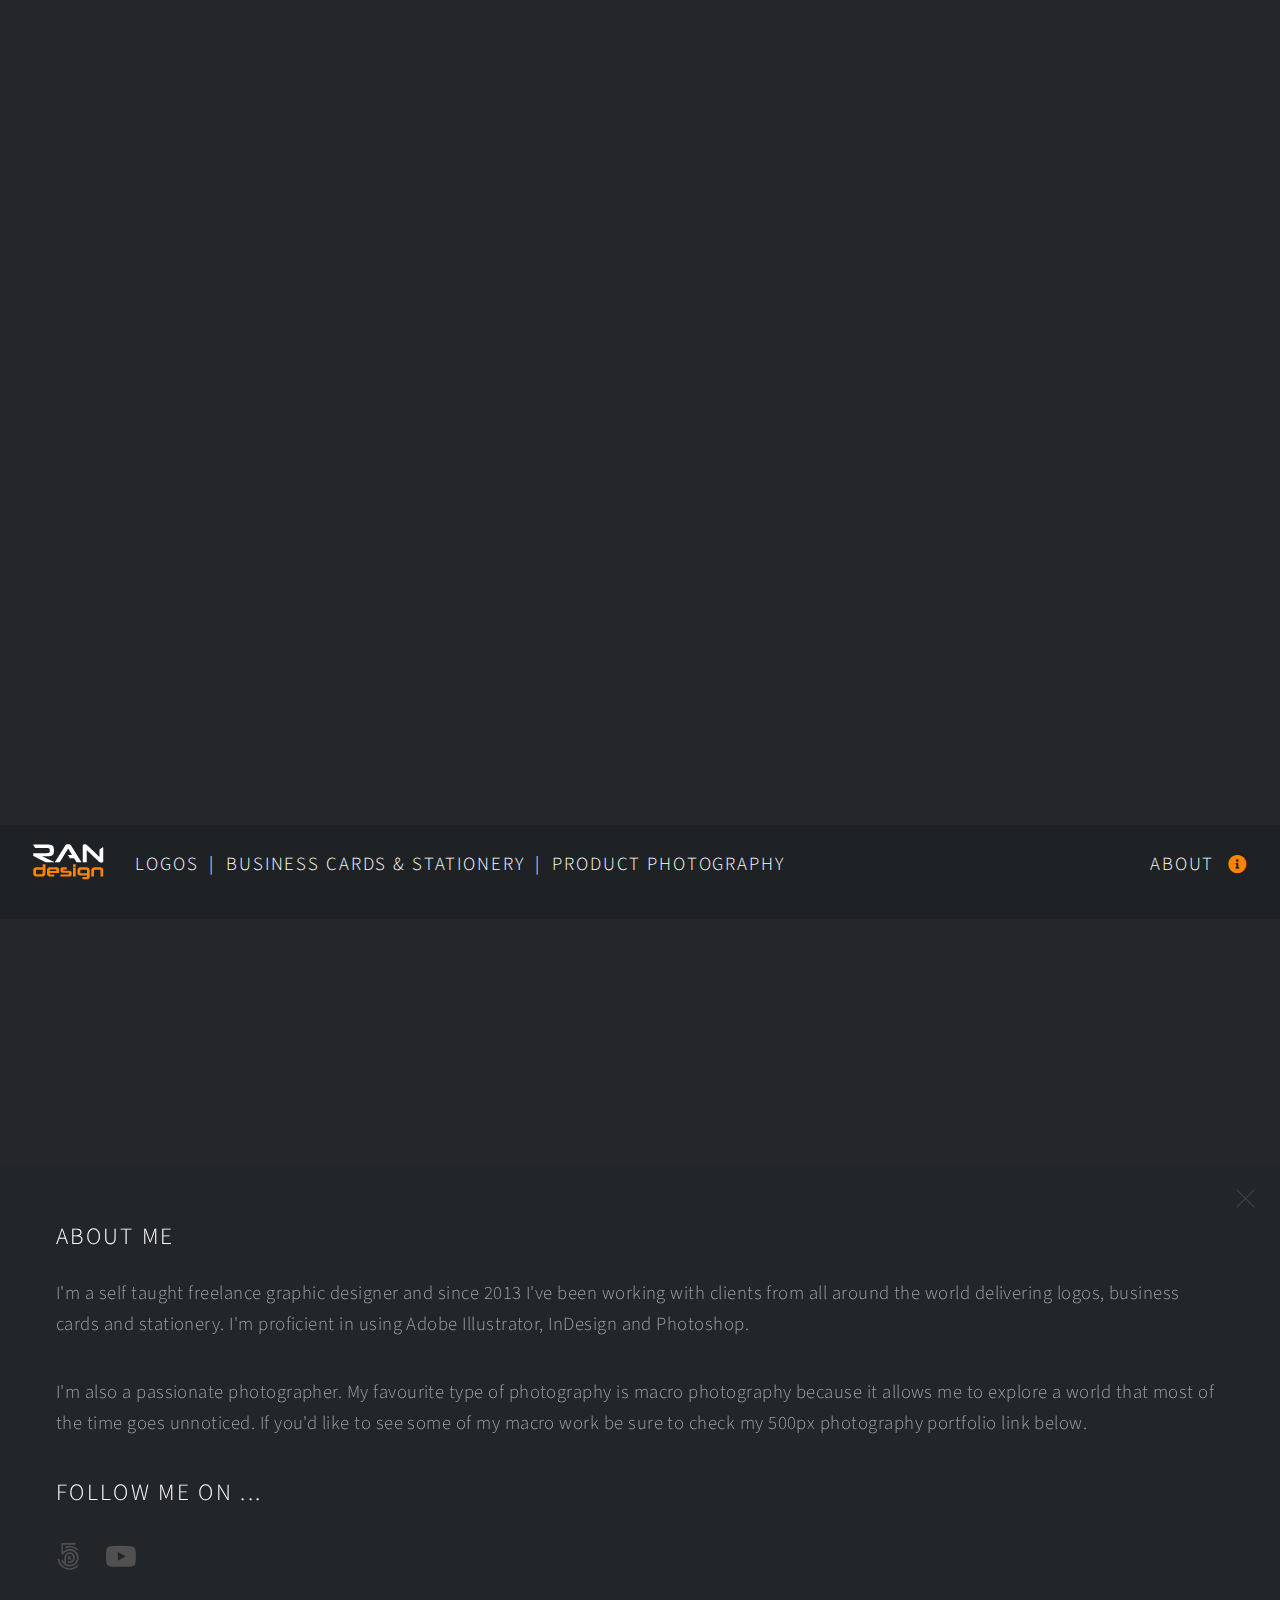
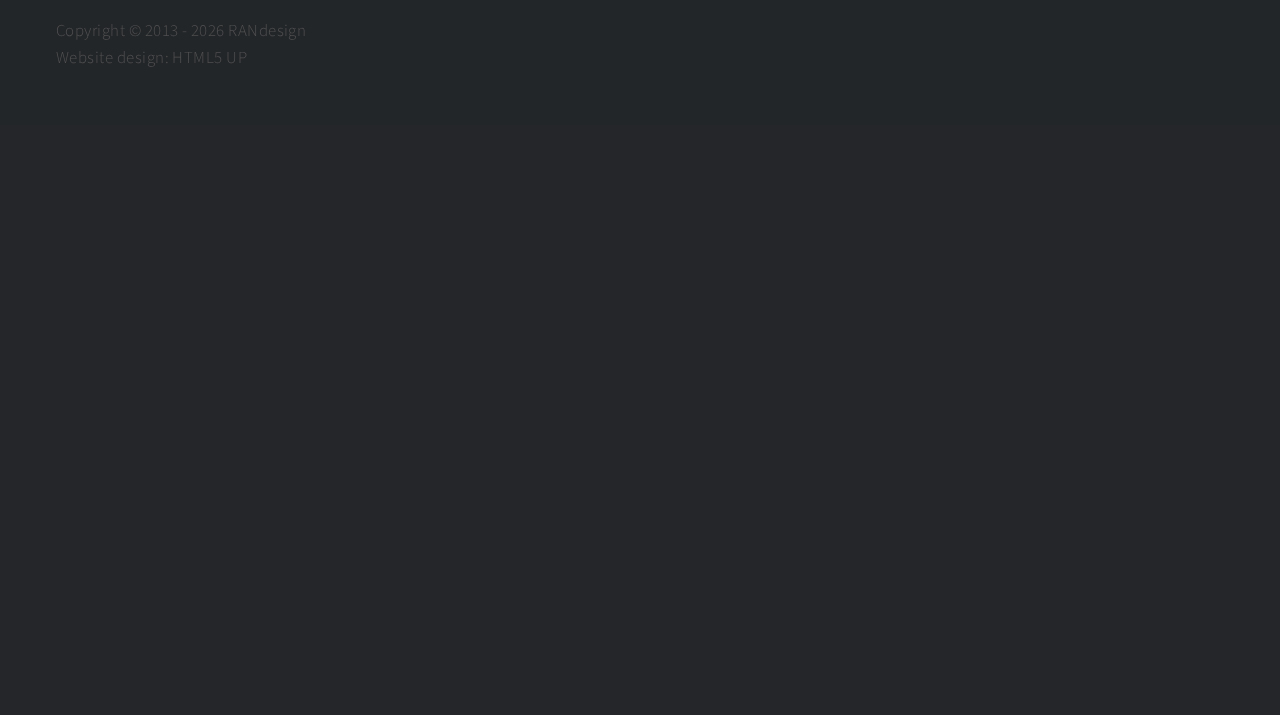
==== business_cards_stationery.html @ d8bdd31c "Add files via upload" ====
<!DOCTYPE HTML>
<!--
	Multiverse by HTML5 UP
	html5up.net | @ajlkn
	Free for personal and commercial use under the CCA 3.0 license (html5up.net/license)
-->
<html>
	<head>
		<title>RAN Design Portfolio - Business Cards & Stationery</title>
		<meta charset="utf-8" />
		<meta name="robots" content="noindex" />
		<meta name="viewport" content="width=device-width, initial-scale=1, user-scalable=no" />
		<link rel="stylesheet" href="assets/css/main.css" />
		<link rel="icon" type="image/png" href="/favicon.png">
		<noscript><link rel="stylesheet" href="assets/css/noscript.css" /></noscript>
	</head>
	<body class="is-preload">

		<!-- Wrapper -->
			<div id="wrapper">

				<!-- Header -->
					<header id="header">
						<h1><img src="Logo.png" alt="" /></h1>
						<!--<h1><strong>&ensp;P&thinsp;o&thinsp;r&thinsp;t&thinsp;f&thinsp;o&thinsp;l&thinsp;i&thinsp;o</strong></h1>-->
						<h1><strong>&ensp;&ensp;<a href="index.html" target="_self">Logos</a>&ensp;|&ensp;<a href="business_cards_stationery.html" target="_self">Business Cards & Stationery</a>&ensp;|&ensp;<a href="product_photography.html" target="_self">Product Photography</a></strong></h1>
						<!--<h1><a href="index.html"><strong>Multiverse</strong> by HTML5 UP</a></h1>-->
						<nav>
							<ul>
								<li><a href="#footer" class="icon solid fa-info-circle">About</a></li>
							</ul>
						</nav>
					</header>

				<!-- Main -->
					<div id="main">
						<article class="thumb">
							<a href="fulls/101.jpg" class="image"><img src="thumbs/101.jpg" alt="" /></a>
							<!--
							<h2>Magna feugiat lorem</h2>
							<p>Nunc blandit nisi ligula magna sodales lectus elementum non. Integer id venenatis velit.</p>
							-->
						</article>
						<article class="thumb">
							<a href="fulls/102.jpg" class="image"><img src="thumbs/102.jpg" alt="" /></a>
							<!--
							<h2>Nisl adipiscing</h2>
							<p>Nunc blandit nisi ligula magna sodales lectus elementum non. Integer id venenatis velit.</p>
							-->
						</article>
						<article class="thumb">
							<a href="fulls/103.jpg" class="image"><img src="thumbs/103.jpg" alt="" /></a>
							<!--
							<h2>Tempus aliquam veroeros</h2>
							<p>Nunc blandit nisi ligula magna sodales lectus elementum non. Integer id venenatis velit.</p>
							-->
						</article>
						<article class="thumb">
							<a href="fulls/104.jpg" class="image"><img src="thumbs/104.jpg" alt="" /></a>
							<!--
							<h2>Aliquam ipsum sed dolore</h2>
							<p>Nunc blandit nisi ligula magna sodales lectus elementum non. Integer id venenatis velit.</p>
							-->
						</article>
						<article class="thumb">
							<a href="fulls/105.jpg" class="image"><img src="thumbs/105.jpg" alt="" /></a>
							<!--
							<h2>Cursis aliquam nisl</h2>
							<p>Nunc blandit nisi ligula magna sodales lectus elementum non. Integer id venenatis velit.</p>
							-->
						</article>
						<article class="thumb">
							<a href="fulls/106.jpg" class="image"><img src="thumbs/106.jpg" alt="" /></a>
							<!--
							<h2>Sed consequat phasellus</h2>
							<p>Nunc blandit nisi ligula magna sodales lectus elementum non. Integer id venenatis velit.</p>
							-->
						</article>
						<article class="thumb">
							<a href="fulls/107.jpg" class="image"><img src="thumbs/107.jpg" alt="" /></a>
							<!--
							<h2>Mauris id tellus arcu</h2>
							<p>Nunc blandit nisi ligula magna sodales lectus elementum non. Integer id venenatis velit.</p>
							-->
						</article>
						<article class="thumb">
							<a href="fulls/108.jpg" class="image"><img src="thumbs/108.jpg" alt="" /></a>
							<!--
							<h2>Nunc vehicula id nulla</h2>
							<p>Nunc blandit nisi ligula magna sodales lectus elementum non. Integer id venenatis velit.</p>
							-->
						</article>
						<article class="thumb">
							<a href="fulls/109.jpg" class="image"><img src="thumbs/109.jpg" alt="" /></a>
							<!--
							<h2>Neque et faucibus viverra</h2>
							<p>Nunc blandit nisi ligula magna sodales lectus elementum non. Integer id venenatis velit.</p>
							-->
						</article>
						<article class="thumb">
							<a href="fulls/110.jpg" class="image"><img src="thumbs/110.jpg" alt="" /></a>
							<!--
							<h2>Mattis ante fermentum</h2>
							<p>Nunc blandit nisi ligula magna sodales lectus elementum non. Integer id venenatis velit.</p>
							-->
						</article>
						<article class="thumb">
							<a href="fulls/111.jpg" class="image"><img src="thumbs/111.jpg" alt="" /></a>
							<!--
							<h2>Sed ac elementum arcu</h2>
							<p>Nunc blandit nisi ligula magna sodales lectus elementum non. Integer id venenatis velit.</p>
							-->
						</article>
						<article class="thumb">
							<a href="fulls/112.jpg" class="image"><img src="thumbs/112.jpg" alt="" /></a>
							<!--
							<h2>Vehicula id nulla dignissim</h2>
							<p>Nunc blandit nisi ligula magna sodales lectus elementum non. Integer id venenatis velit.</p>
							-->
						</article>
						
					</div>

				<!-- Footer -->
				<footer id="footer" class="panel">
					<!-- <div class="inner split"> -->
					<div class="inner">
						<div>
							<section>
								<h2>About me</h2>
								<p>I'm a self taught freelance graphic designer and since 2013 I've been working with clients from all around the world delivering logos, business cards and stationery. I'm proficient in using Adobe Illustrator, InDesign and Photoshop.</p>
								<p>I'm also a passionate photographer. My favourite type of photography is macro photography because it allows me to explore a world that most of the time goes unnoticed. If you'd like to see some of my macro work be sure to check my 500px photography portfolio link below.</p>
							</section>
							<section>
								<h2>Follow me on ...</h2>
								<ul class="icons">
									<!--<li><a href="#" class="icon brands fa-twitter"><span class="label">Twitter</span></a></li>
									<li><a href="#" class="icon brands fa-facebook-f"><span class="label">Facebook</span></a></li>
									<li><a href="#" class="icon brands fa-instagram"><span class="label">Instagram</span></a></li>
									<li><a href="#" class="icon brands fa-github"><span class="label">GitHub</span></a></li>
									<li><a href="#" class="icon brands fa-dribbble"><span class="label">Dribbble</span></a></li>
									<li><a href="#" class="icon brands fa-linkedin-in"><span class="label">LinkedIn</span></a></li>-->
									<li><a href="https://500px.com/ranphotostudio" target="_blank" class="icon brands fa-500px"><span class="label">500px</span></a></li>
									<li><a href="https://www.youtube.com/user/RANphotovideo" target="_blank" class="icon brands fa-youtube"><span class="label">YouTube</span></a></li>
								</ul>
							</section>
							<p class="copyright">
								Copyright &copy; 2013 - <script>document.write(new Date().getFullYear());</script> RANdesign <br>
								Website design: <a href="http://html5up.net">HTML5 UP</a>
							</p>
						</div>
						<!-- <div>
							<section>
								<h2>Get in touch</h2>
								<form method="post" action="#">
									<div class="fields">
										<div class="field half">
											<input type="text" name="name" id="name" placeholder="Name" />
										</div>
										<div class="field half">
											<input type="text" name="email" id="email" placeholder="Email" />
										</div>
										<div class="field">
											<textarea name="message" id="message" rows="5" placeholder="Message"></textarea>
										</div>
									</div>
									<ul class="actions">
										<li><input type="submit" value="Send" class="primary" /></li>
										<li><input type="reset" value="Reset" /></li>
									</ul>
								</form>
							</section>
						</div> -->
					</div>
				</footer>

			</div>

		<!-- Scripts -->
			<script src="assets/js/jquery.min.js"></script>
			<script src="assets/js/jquery.poptrox.min.js"></script>
			<script src="assets/js/browser.min.js"></script>
			<script src="assets/js/breakpoints.min.js"></script>
			<script src="assets/js/util.js"></script>
			<script src="assets/js/main.js"></script>

	</body>
</html>
---- assets/css/main.css ----
@import url(fontawesome-all.min.css);
@import url("https://fonts.googleapis.com/css?family=Source+Sans+Pro:300,300italic,400,400italic");

/*
	Multiverse by HTML5 UP
	html5up.net | @ajlkn
	Free for personal and commercial use under the CCA 3.0 license (html5up.net/license)
*/

@-moz-keyframes spinner {
	0% {
		-moz-transform: rotate(0deg);
		-webkit-transform: rotate(0deg);
		-ms-transform: rotate(0deg);
		transform: rotate(0deg);
	}

	100% {
		-moz-transform: rotate(359deg);
		-webkit-transform: rotate(359deg);
		-ms-transform: rotate(359deg);
		transform: rotate(359deg);
	}
}

@-webkit-keyframes spinner {
	0% {
		-moz-transform: rotate(0deg);
		-webkit-transform: rotate(0deg);
		-ms-transform: rotate(0deg);
		transform: rotate(0deg);
	}

	100% {
		-moz-transform: rotate(359deg);
		-webkit-transform: rotate(359deg);
		-ms-transform: rotate(359deg);
		transform: rotate(359deg);
	}
}

@-ms-keyframes spinner {
	0% {
		-moz-transform: rotate(0deg);
		-webkit-transform: rotate(0deg);
		-ms-transform: rotate(0deg);
		transform: rotate(0deg);
	}

	100% {
		-moz-transform: rotate(359deg);
		-webkit-transform: rotate(359deg);
		-ms-transform: rotate(359deg);
		transform: rotate(359deg);
	}
}

@keyframes spinner {
	0% {
		-moz-transform: rotate(0deg);
		-webkit-transform: rotate(0deg);
		-ms-transform: rotate(0deg);
		transform: rotate(0deg);
	}

	100% {
		-moz-transform: rotate(359deg);
		-webkit-transform: rotate(359deg);
		-ms-transform: rotate(359deg);
		transform: rotate(359deg);
	}
}

html, body, div, span, applet, object,
iframe, h1, h2, h3, h4, h5, h6, p, blockquote,
pre, a, abbr, acronym, address, big, cite,
code, del, dfn, em, img, ins, kbd, q, s, samp,
small, strike, strong, sub, sup, tt, var, b,
u, i, center, dl, dt, dd, ol, ul, li, fieldset,
form, label, legend, table, caption, tbody,
tfoot, thead, tr, th, td, article, aside,
canvas, details, embed, figure, figcaption,
footer, header, hgroup, menu, nav, output, ruby,
section, summary, time, mark, audio, video {
	margin: 0;
	padding: 0;
	border: 0;
	font-size: 100%;
	font: inherit;
	vertical-align: baseline;}

article, aside, details, figcaption, figure,
footer, header, hgroup, menu, nav, section {
	display: block;}

body {
	line-height: 1;
}

ol, ul {
	list-style: none;
}

blockquote, q {
	quotes: none;
}

	blockquote:before, blockquote:after, q:before, q:after {
		content: '';
		content: none;
	}

table {
	border-collapse: collapse;
	border-spacing: 0;
}

body {
	-webkit-text-size-adjust: none;
}

mark {
	background-color: transparent;
	color: inherit;
}

input::-moz-focus-inner {
	border: 0;
	padding: 0;
}

input, select, textarea {
	-moz-appearance: none;
	-webkit-appearance: none;
	-ms-appearance: none;
	appearance: none;
}

/* Basic */

	@-ms-viewport {
		width: device-width;
	}

	body {
		-ms-overflow-style: scrollbar;
	}

	@media screen and (max-width: 480px) {

		html, body {
			min-width: 320px;
		}

	}

	html {
		box-sizing: border-box;
	}

	*, *:before, *:after {
		box-sizing: inherit;
	}

	body {
		background: #242629;
	}

		body.is-preload *, body.is-preload *:before, body.is-preload *:after {
			-moz-animation: none !important;
			-webkit-animation: none !important;
			-ms-animation: none !important;
			animation: none !important;
			-moz-transition: none !important;
			-webkit-transition: none !important;
			-ms-transition: none !important;
			transition: none !important;
		}

		body.is-resizing *, body.is-resizing *:before, body.is-resizing *:after {
			-moz-animation: none !important;
			-webkit-animation: none !important;
			-ms-animation: none !important;
			animation: none !important;
			-moz-transition: none !important;
			-webkit-transition: none !important;
			-ms-transition: none !important;
			transition: none !important;
		}

/* Type */

	body, input, select, textarea {
		color: #a0a0a1;
		font-family: "Source Sans Pro", Helvetica, sans-serif;
		font-size: 15pt;
		font-weight: 300;
		letter-spacing: 0.025em;
		line-height: 1.65;
	}

		@media screen and (max-width: 1680px) {

			body, input, select, textarea {
				font-size: 14pt;
			}

		}

	a {
		-moz-transition: color 0.2s ease-in-out, border-bottom-color 0.2s ease-in-out;
		-webkit-transition: color 0.2s ease-in-out, border-bottom-color 0.2s ease-in-out;
		-ms-transition: color 0.2s ease-in-out, border-bottom-color 0.2s ease-in-out;
		transition: color 0.2s ease-in-out, border-bottom-color 0.2s ease-in-out;
		border-bottom: dotted 0px;
		color: #ff8300;
		text-decoration: none;
	}

		a:hover {
			border-bottom-color: transparent;
			color: #ff8300 !important;
		}

	strong, b {
		color: #ffffff;
		font-weight: 300;
	}

	em, i {
		font-style: italic;
	}

	p {
		margin: 0 0 2em 0;
	}

	h1, h2, h3, h4, h5, h6 {
		color: #ffffff;
		font-weight: 300;
		letter-spacing: 0.1em;
		line-height: 1.5;
		margin: 0 0 1em 0;
		text-transform: uppercase;
	}

		h1 a, h2 a, h3 a, h4 a, h5 a, h6 a {
			color: inherit;
			text-decoration: none;
		}

	h1 {
		font-size: 2em;
	}

	h2 {
		font-size: 1.25em;
	}

	h3 {
		font-size: 1.1em;
	}

	h4 {
		font-size: 1em;
	}

	h5 {
		font-size: 0.9em;
	}

	h6 {
		font-size: 0.7em;
	}

	@media screen and (max-width: 736px) {

		h2 {
			font-size: 1em;
		}

		h3 {
			font-size: 0.9em;
		}

		h4 {
			font-size: 0.8em;
		}

		h5 {
			font-size: 0.7em;
		}

		h6 {
			font-size: 0.7em;
		}

	}

	sub {
		font-size: 0.8em;
		position: relative;
		top: 0.5em;
	}

	sup {
		font-size: 0.8em;
		position: relative;
		top: -0.5em;
	}

	blockquote {
		border-left: 4px #36383c;
		font-style: italic;
		margin: 0 0 2em 0;
		padding: 0.5em 0 0.5em 2em;
	}

	code {
		background: #34363b;
		border: solid 1px #36383c;
		font-family: "Courier New", monospace;
		font-size: 0.9em;
		margin: 0 0.25em;
		padding: 0.25em 0.65em;
	}

	pre {
		-webkit-overflow-scrolling: touch;
		font-family: "Courier New", monospace;
		font-size: 0.9em;
		margin: 0 0 2em 0;
	}

		pre code {
			display: block;
			line-height: 1.75;
			padding: 1em 1.5em;
			overflow-x: auto;
		}

	hr {
		border: 0;
		border-bottom: solid 1px #36383c;
		margin: 2em 0;
	}

		hr.major {
			margin: 3em 0;
		}

	.align-left {
		text-align: left;
	}

	.align-center {
		text-align: center;
	}

	.align-right {
		text-align: right;
	}

/* Button */

	input[type="submit"],
	input[type="reset"],
	input[type="button"],
	button,
	.button {
		-moz-appearance: none;
		-webkit-appearance: none;
		-ms-appearance: none;
		appearance: none;
		-moz-transition: background-color 0.2s ease-in-out, box-shadow 0.2s ease-in-out, color 0.2s ease-in-out;
		-webkit-transition: background-color 0.2s ease-in-out, box-shadow 0.2s ease-in-out, color 0.2s ease-in-out;
		-ms-transition: background-color 0.2s ease-in-out, box-shadow 0.2s ease-in-out, color 0.2s ease-in-out;
		transition: background-color 0.2s ease-in-out, box-shadow 0.2s ease-in-out, color 0.2s ease-in-out;
		background-color: transparent;
		border: 0;
		border-radius: 0;
		box-shadow: inset 0 0 0 2px #36383c;
		color: #ffffff !important;
		cursor: pointer;
		display: inline-block;
		font-size: 0.9em;
		font-weight: 300;
		height: 3.05556em;
		letter-spacing: 0.1em;
		line-height: 3.05556em;
		padding: 0 2.5em;
		text-align: center;
		text-decoration: none;
		text-transform: uppercase;
		white-space: nowrap;
	}

		input[type="submit"]:hover,
		input[type="reset"]:hover,
		input[type="button"]:hover,
		button:hover,
		.button:hover {
			box-shadow: inset 0 0 0 2px #ff8300;
			color: #ff8300 !important;
		}

			input[type="submit"]:hover:active,
			input[type="reset"]:hover:active,
			input[type="button"]:hover:active,
			button:hover:active,
			.button:hover:active {
				background-color: rgba(255, 131, 0, 0.15);
				color: #ff8300 !important;
			}

		input[type="submit"].icon,
		input[type="reset"].icon,
		input[type="button"].icon,
		button.icon,
		.button.icon {
			padding-left: 1.35em;
		}

			input[type="submit"].icon:before,
			input[type="reset"].icon:before,
			input[type="button"].icon:before,
			button.icon:before,
			.button.icon:before {
				margin-right: 0.5em;
			}

		input[type="submit"].fit,
		input[type="reset"].fit,
		input[type="button"].fit,
		button.fit,
		.button.fit {
			width: 100%;
		}

		input[type="submit"].small,
		input[type="reset"].small,
		input[type="button"].small,
		button.small,
		.button.small {
			font-size: 0.8em;
		}

		input[type="submit"].large,
		input[type="reset"].large,
		input[type="button"].large,
		button.large,
		.button.large {
			font-size: 1.35em;
		}

		input[type="submit"].primary,
		input[type="reset"].primary,
		input[type="button"].primary,
		button.primary,
		.button.primary {
			background-color: #ff8300;
			box-shadow: none;
		}

			input[type="submit"].primary:hover,
			input[type="reset"].primary:hover,
			input[type="button"].primary:hover,
			button.primary:hover,
			.button.primary:hover {
				background-color: #ff982b;
				color: #ffffff !important;
			}

				input[type="submit"].primary:hover:active,
				input[type="reset"].primary:hover:active,
				input[type="button"].primary:hover:active,
				button.primary:hover:active,
				.button.primary:hover:active {
					background-color: #287e6d;
				}

		input[type="submit"].disabled, input[type="submit"]:disabled,
		input[type="reset"].disabled,
		input[type="reset"]:disabled,
		input[type="button"].disabled,
		input[type="button"]:disabled,
		button.disabled,
		button:disabled,
		.button.disabled,
		.button:disabled {
			pointer-events: none;
			opacity: 0.35;
		}

/* Form */

	form {
		margin: 0 0 2em 0;
	}

		form > :last-child {
			margin-bottom: 0;
		}

		form > .fields {
			display: -moz-flex;
			display: -webkit-flex;
			display: -ms-flex;
			display: flex;
			-moz-flex-wrap: wrap;
			-webkit-flex-wrap: wrap;
			-ms-flex-wrap: wrap;
			flex-wrap: wrap;
			width: calc(100% + 3em);
			margin: -1.5em 0 2em -1.5em;
		}

			form > .fields > .field {
				-moz-flex-grow: 0;
				-webkit-flex-grow: 0;
				-ms-flex-grow: 0;
				flex-grow: 0;
				-moz-flex-shrink: 0;
				-webkit-flex-shrink: 0;
				-ms-flex-shrink: 0;
				flex-shrink: 0;
				padding: 1.5em 0 0 1.5em;
				width: calc(100% - 1.5em);
			}

				form > .fields > .field.half {
					width: calc(50% - 0.75em);
				}

				form > .fields > .field.third {
					width: calc(100%/3 - 0.5em);
				}

				form > .fields > .field.quarter {
					width: calc(25% - 0.375em);
				}

		@media screen and (max-width: 736px) {

			form > .fields {
				width: calc(100% + 3em);
				margin: -1.5em 0 2em -1.5em;
			}

				form > .fields > .field {
					padding: 1.5em 0 0 1.5em;
					width: calc(100% - 1.5em);
				}

					form > .fields > .field.half {
						width: calc(100% - 1.5em);
					}

					form > .fields > .field.third {
						width: calc(100% - 1.5em);
					}

					form > .fields > .field.quarter {
						width: calc(100% - 1.5em);
					}

		}

	label {
		color: #ffffff;
		display: block;
		font-size: 0.9em;
		font-weight: 300;
		margin: 0 0 1em 0;
	}

	input[type="text"],
	input[type="password"],
	input[type="email"],
	input[type="tel"],
	input[type="search"],
	input[type="url"],
	select,
	textarea {
		-moz-appearance: none;
		-webkit-appearance: none;
		-ms-appearance: none;
		appearance: none;
		background: #34363b;
		border: 0;
		border-radius: 0;
		color: #a0a0a1;
		display: block;
		outline: 0;
		padding: 0 1em;
		text-decoration: none;
		width: 100%;
	}

		input[type="text"]:invalid,
		input[type="password"]:invalid,
		input[type="email"]:invalid,
		input[type="tel"]:invalid,
		input[type="search"]:invalid,
		input[type="url"]:invalid,
		select:invalid,
		textarea:invalid {
			box-shadow: none;
		}

		input[type="text"]:focus,
		input[type="password"]:focus,
		input[type="email"]:focus,
		input[type="tel"]:focus,
		input[type="search"]:focus,
		input[type="url"]:focus,
		select:focus,
		textarea:focus {
			box-shadow: inset 0 0 0 2px #ff8300;
		}

	select {
		background-image: url("data:image/svg+xml;charset=utf8,%3Csvg xmlns='http://www.w3.org/2000/svg' width='40' height='40' preserveAspectRatio='none' viewBox='0 0 40 40'%3E%3Cpath d='M9.4,12.3l10.4,10.4l10.4-10.4c0.2-0.2,0.5-0.4,0.9-0.4c0.3,0,0.6,0.1,0.9,0.4l3.3,3.3c0.2,0.2,0.4,0.5,0.4,0.9 c0,0.4-0.1,0.6-0.4,0.9L20.7,31.9c-0.2,0.2-0.5,0.4-0.9,0.4c-0.3,0-0.6-0.1-0.9-0.4L4.3,17.3c-0.2-0.2-0.4-0.5-0.4-0.9 c0-0.4,0.1-0.6,0.4-0.9l3.3-3.3c0.2-0.2,0.5-0.4,0.9-0.4S9.1,12.1,9.4,12.3z' fill='%2336383c' /%3E%3C/svg%3E");
		background-size: 1.25rem;
		background-repeat: no-repeat;
		background-position: calc(100% - 1rem) center;
		height: 2.75em;
		padding-right: 2.75em;
		text-overflow: ellipsis;
	}

		select option {
			color: #ffffff;
			background: #242629;
		}

		select:focus::-ms-value {
			background-color: transparent;
		}

		select::-ms-expand {
			display: none;
		}

	input[type="text"],
	input[type="password"],
	input[type="email"],
	input[type="tel"],
	input[type="search"],
	input[type="url"],
	select {
		height: 2.75em;
	}

	textarea {
		padding: 0.75em 1em;
	}

	input[type="checkbox"],
	input[type="radio"] {
		-moz-appearance: none;
		-webkit-appearance: none;
		-ms-appearance: none;
		appearance: none;
		display: block;
		float: left;
		margin-right: -2em;
		opacity: 0;
		width: 1em;
		z-index: -1;
	}

		input[type="checkbox"] + label,
		input[type="radio"] + label {
			text-decoration: none;
			color: #a0a0a1;
			cursor: pointer;
			display: inline-block;
			font-size: 1em;
			font-weight: 300;
			padding-left: 2.4em;
			padding-right: 0.75em;
			position: relative;
		}

			input[type="checkbox"] + label:before,
			input[type="radio"] + label:before {
				-moz-osx-font-smoothing: grayscale;
				-webkit-font-smoothing: antialiased;
				display: inline-block;
				font-style: normal;
				font-variant: normal;
				text-rendering: auto;
				line-height: 1;
				text-transform: none !important;
				font-family: 'Font Awesome 5 Free';
				font-weight: 900;
			}

			input[type="checkbox"] + label:before,
			input[type="radio"] + label:before {
				background: #34363b;
				content: '';
				display: inline-block;
				font-size: 0.8em;
				height: 2.0625em;
				left: 0;
				line-height: 2.0625em;
				position: absolute;
				text-align: center;
				top: 0;
				width: 2.0625em;
			}

		input[type="checkbox"]:checked + label:before,
		input[type="radio"]:checked + label:before {
			background: #ff8300;
			border-color: #ff8300;
			color: #ffffff;
			content: '\f00c';
		}

		input[type="checkbox"]:focus + label:before,
		input[type="radio"]:focus + label:before {
			box-shadow: 0 0 0 2px #ff8300;
		}

	input[type="radio"] + label:before {
		border-radius: 100%;
	}

	::-webkit-input-placeholder {
		color: #707071 !important;
		opacity: 1.0;
	}

	:-moz-placeholder {
		color: #707071 !important;
		opacity: 1.0;
	}

	::-moz-placeholder {
		color: #707071 !important;
		opacity: 1.0;
	}

	:-ms-input-placeholder {
		color: #707071 !important;
		opacity: 1.0;
	}

/* Icon */

	.icon {
		text-decoration: none;
		border-bottom: none;
		position: relative;
	}

		.icon:before {
			-moz-osx-font-smoothing: grayscale;
			-webkit-font-smoothing: antialiased;
			display: inline-block;
			font-style: normal;
			font-variant: normal;
			text-rendering: auto;
			line-height: 1;
			text-transform: none !important;
			font-family: 'Font Awesome 5 Free';
			font-weight: 400;
		}

		.icon > .label {
			display: none;
		}

		.icon:before {
			line-height: inherit;
		}

		.icon.solid:before {
			font-weight: 900;
		}

		.icon.brands:before {
			font-family: 'Font Awesome 5 Brands';
		}

/* List */

	ol {
		list-style: decimal;
		margin: 0 0 2em 0;
		padding-left: 1.25em;
	}

		ol li {
			padding-left: 0.25em;
		}

	ul {
		list-style: disc;
		margin: 0 0 2em 0;
		padding-left: 1em;
	}

		ul li {
			padding-left: 0.5em;
		}

		ul.alt {
			list-style: none;
			padding-left: 0;
		}

			ul.alt li {
				border-top: solid 1px #36383c;
				padding: 0.5em 0;
			}

				ul.alt li:first-child {
					border-top: 0;
					padding-top: 0;
				}

	dl {
		margin: 0 0 2em 0;
	}

		dl dt {
			display: block;
			font-weight: 300;
			margin: 0 0 1em 0;
		}

		dl dd {
			margin-left: 2em;
		}

/* Actions */

	ul.actions {
		display: -moz-flex;
		display: -webkit-flex;
		display: -ms-flex;
		display: flex;
		cursor: default;
		list-style: none;
		margin-left: -1em;
		padding-left: 0;
	}

		ul.actions li {
			padding: 0 0 0 1em;
			vertical-align: middle;
		}

		ul.actions.special {
			-moz-justify-content: center;
			-webkit-justify-content: center;
			-ms-justify-content: center;
			justify-content: center;
			width: 100%;
			margin-left: 0;
		}

			ul.actions.special li:first-child {
				padding-left: 0;
			}

		ul.actions.stacked {
			-moz-flex-direction: column;
			-webkit-flex-direction: column;
			-ms-flex-direction: column;
			flex-direction: column;
			margin-left: 0;
		}

			ul.actions.stacked li {
				padding: 1.3em 0 0 0;
			}

				ul.actions.stacked li:first-child {
					padding-top: 0;
				}

		ul.actions.fit {
			width: calc(100% + 1em);
		}

			ul.actions.fit li {
				-moz-flex-grow: 1;
				-webkit-flex-grow: 1;
				-ms-flex-grow: 1;
				flex-grow: 1;
				-moz-flex-shrink: 1;
				-webkit-flex-shrink: 1;
				-ms-flex-shrink: 1;
				flex-shrink: 1;
				width: 100%;
			}

				ul.actions.fit li > * {
					width: 100%;
				}

			ul.actions.fit.stacked {
				width: 100%;
			}

		@media screen and (max-width: 480px) {

			ul.actions:not(.fixed) {
				-moz-flex-direction: column;
				-webkit-flex-direction: column;
				-ms-flex-direction: column;
				flex-direction: column;
				margin-left: 0;
				width: 100% !important;
			}

				ul.actions:not(.fixed) li {
					-moz-flex-grow: 1;
					-webkit-flex-grow: 1;
					-ms-flex-grow: 1;
					flex-grow: 1;
					-moz-flex-shrink: 1;
					-webkit-flex-shrink: 1;
					-ms-flex-shrink: 1;
					flex-shrink: 1;
					padding: 1em 0 0 0;
					text-align: center;
					width: 100%;
				}

					ul.actions:not(.fixed) li > * {
						width: 100%;
					}

					ul.actions:not(.fixed) li:first-child {
						padding-top: 0;
					}

					ul.actions:not(.fixed) li input[type="submit"],
					ul.actions:not(.fixed) li input[type="reset"],
					ul.actions:not(.fixed) li input[type="button"],
					ul.actions:not(.fixed) li button,
					ul.actions:not(.fixed) li .button {
						width: 100%;
					}

						ul.actions:not(.fixed) li input[type="submit"].icon:before,
						ul.actions:not(.fixed) li input[type="reset"].icon:before,
						ul.actions:not(.fixed) li input[type="button"].icon:before,
						ul.actions:not(.fixed) li button.icon:before,
						ul.actions:not(.fixed) li .button.icon:before {
							margin-left: -0.5rem;
						}

		}

/* Icons */

	ul.icons {
		cursor: default;
		list-style: none;
		padding-left: 0;
	}

		ul.icons li {
			display: inline-block;
			padding: 0 1em 0 0;
		}

			ul.icons li:last-child {
				padding-right: 0;
			}

			ul.icons li .icon {
				color: #505051;
			}

				ul.icons li .icon:before {
					font-size: 1.5em;
				}

/* Table */

	.table-wrapper {
		-webkit-overflow-scrolling: touch;
		overflow-x: auto;
	}

	table {
		margin: 0 0 2em 0;
		width: 100%;
	}

		table tbody tr {
			border: solid 1px #36383c;
			border-left: 0;
			border-right: 0;
		}

			table tbody tr:nth-child(2n + 1) {
				background-color: #34363b;
			}

		table td {
			padding: 0.75em 0.75em;
		}

		table th {
			color: #ffffff;
			font-size: 0.9em;
			font-weight: 300;
			padding: 0 0.75em 0.75em 0.75em;
			text-align: left;
		}

		table thead {
			border-bottom: solid 2px #36383c;
		}

		table tfoot {
			border-top: solid 2px #36383c;
		}

		table.alt {
			border-collapse: separate;
		}

			table.alt tbody tr td {
				border: solid 1px #36383c;
				border-left-width: 0;
				border-top-width: 0;
			}

				table.alt tbody tr td:first-child {
					border-left-width: 1px;
				}

			table.alt tbody tr:first-child td {
				border-top-width: 1px;
			}

			table.alt thead {
				border-bottom: 0;
			}

			table.alt tfoot {
				border-top: 0;
			}

/* Panel */

	.panel {
		padding: 4em 4em 2em 4em ;
		-moz-transform: translateY(100vh);
		-webkit-transform: translateY(100vh);
		-ms-transform: translateY(100vh);
		transform: translateY(100vh);
		-moz-transition: -moz-transform 0.5s ease;
		-webkit-transition: -webkit-transform 0.5s ease;
		-ms-transition: -ms-transform 0.5s ease;
		transition: transform 0.5s ease;
		-webkit-overflow-scrolling: touch;
		background: rgba(36, 38, 41, 0.975);
		bottom: 4em;
		left: 0;
		max-height: calc(80vh - 4em);
		overflow-y: auto;
		position: fixed;
		width: 100%;
		z-index: 10001;
	}

		.panel.active {
			-moz-transform: translateY(1px);
			-webkit-transform: translateY(1px);
			-ms-transform: translateY(1px);
			transform: translateY(1px);
		}

		.panel > .inner {
			margin: 0 auto;
			max-width: 100%;
			width: 75em;
		}

			.panel > .inner.split {
				display: -moz-flex;
				display: -webkit-flex;
				display: -ms-flex;
				display: flex;
			}

				.panel > .inner.split > div {
					margin-left: 4em;
					width: 50%;
				}

				.panel > .inner.split > :first-child {
					margin-left: 0;
				}

		.panel > .closer {
			-moz-transition: opacity 0.2s ease-in-out;
			-webkit-transition: opacity 0.2s ease-in-out;
			-ms-transition: opacity 0.2s ease-in-out;
			transition: opacity 0.2s ease-in-out;
			background-image: url("images/close.svg");
			background-position: center;
			background-repeat: no-repeat;
			background-size: 3em;
			cursor: pointer;
			height: 5em;
			opacity: 0.25;
			position: absolute;
			right: 0;
			top: 0;
			width: 5em;
			z-index: 2;
		}

			.panel > .closer:hover {
				opacity: 1.0;
			}

		@media screen and (max-width: 1280px) {

			.panel {
				padding: 3em 3em 1em 3em ;
			}

				.panel > .inner.split > div {
					margin-left: 3em;
				}

				.panel > .closer {
					background-size: 2.5em;
					background-position: 75% 25%;
				}

		}

		@media screen and (max-width: 980px) {

			.panel > .inner.split {
				-moz-flex-direction: column;
				-webkit-flex-direction: column;
				-ms-flex-direction: column;
				flex-direction: column;
			}

				.panel > .inner.split > div {
					margin-left: 0;
					width: 100%;
				}

		}

		@media screen and (max-width: 840px) {

			.panel {
				-moz-transform: translateY(-100vh);
				-webkit-transform: translateY(-100vh);
				-ms-transform: translateY(-100vh);
				transform: translateY(-100vh);
				padding: 4em 2em 2em 2em ;
				bottom: auto;
				top: calc(4em - 1px);
			}

				.panel.active {
					-moz-transform: translateY(0);
					-webkit-transform: translateY(0);
					-ms-transform: translateY(0);
					transform: translateY(0);
				}

		}

/* Poptrox Popup */

	.poptrox-overlay {
		-webkit-tap-highlight-color: rgba(255, 255, 255, 0);
	}

	.poptrox-popup {
		background: rgba(31, 34, 36, 0.925);
		box-shadow: 0 1em 3em 0.5em rgba(0, 0, 0, 0.25);
		cursor: default;
	}

		.poptrox-popup:before {
			-moz-transition: opacity 0.2s ease-in-out;
			-webkit-transition: opacity 0.2s ease-in-out;
			-ms-transition: opacity 0.2s ease-in-out;
			transition: opacity 0.2s ease-in-out;
			/*
			background-image: -moz-linear-gradient(to left, rgba(31,34,36,0.35), rgba(31,34,36,0) 10em, rgba(31,34,36,0)), -moz-linear-gradient(to right, rgba(31,34,36,0.35), rgba(31,34,36,0) 10em, rgba(31,34,36,0));
			background-image: -webkit-linear-gradient(to left, rgba(31,34,36,0.35), rgba(31,34,36,0) 10em, rgba(31,34,36,0)), -webkit-linear-gradient(to right, rgba(31,34,36,0.35), rgba(31,34,36,0) 10em, rgba(31,34,36,0));
			background-image: -ms-linear-gradient(to left, rgba(31,34,36,0.35), rgba(31,34,36,0) 10em, rgba(31,34,36,0)), -ms-linear-gradient(to right, rgba(31,34,36,0.35), rgba(31,34,36,0) 10em, rgba(31,34,36,0));
			background-image: linear-gradient(to left, rgba(31,34,36,0.35), rgba(31,34,36,0) 10em, rgba(31,34,36,0)), linear-gradient(to right, rgba(31,34,36,0.35), rgba(31,34,36,0) 10em, rgba(31,34,36,0));
			*/
			content: '';
			display: block;
			height: 100%;
			left: 0;
			position: absolute;
			top: 0;
			width: 100%;
			z-index: 1;
			opacity: 1;
		}

		.poptrox-popup .closer {
			-moz-transition: opacity 0.2s ease-in-out;
			-webkit-transition: opacity 0.2s ease-in-out;
			-ms-transition: opacity 0.2s ease-in-out;
			transition: opacity 0.2s ease-in-out;
			background-image: url("images/close.svg");
			background-position: center;
			background-repeat: no-repeat;
			background-size: 3em;
			height: 5em;
			opacity: 0;
			position: absolute;
			right: 0;
			top: 0;
			width: 5em;
			z-index: 2;
		}

		.poptrox-popup .nav-previous,
		.poptrox-popup .nav-next {
			-moz-transition: opacity 0.2s ease-in-out;
			-webkit-transition: opacity 0.2s ease-in-out;
			-ms-transition: opacity 0.2s ease-in-out;
			transition: opacity 0.2s ease-in-out;
			background-image: url("images/arrow.svg");
			background-position: center;
			background-repeat: no-repeat;
			background-size: 5em;
			cursor: pointer;
			height: 8em;
			margin-top: -4em;
			opacity: 0;
			position: absolute;
			top: 50%;
			width: 6em;
			z-index: 2;
		}

		.poptrox-popup .nav-previous {
			-moz-transform: scaleX(-1);
			-webkit-transform: scaleX(-1);
			-ms-transform: scaleX(-1);
			transform: scaleX(-1);
			left: 0;
		}

		.poptrox-popup .nav-next {
			right: 0;
		}

		.poptrox-popup .caption {
			padding: 2em 2em 0.1em 2em ;
			/*
			background-image: -moz-linear-gradient(to top, rgba(16,16,16,0.45) 25%, rgba(16,16,16,0) 100%);
			background-image: -webkit-linear-gradient(to top, rgba(16,16,16,0.45) 25%, rgba(16,16,16,0) 100%);
			background-image: -ms-linear-gradient(to top, rgba(16,16,16,0.45) 25%, rgba(16,16,16,0) 100%);
			background-image: linear-gradient(to top, rgba(16,16,16,0.45) 25%, rgba(16,16,16,0) 100%);
			*/
			bottom: 0;
			cursor: default;
			left: 0;
			position: absolute;
			text-align: left;
			width: 100%;
			z-index: 2;
		}

			.poptrox-popup .caption h2, .poptrox-popup .caption h3, .poptrox-popup .caption h4, .poptrox-popup .caption h5, .poptrox-popup .caption h6 {
				margin: 0 0 0.5em 0;
			}

			.poptrox-popup .caption p {
				color: #ffffff;
			}

		.poptrox-popup .loader {
			-moz-animation: spinner 1s infinite linear !important;
			-webkit-animation: spinner 1s infinite linear !important;
			-ms-animation: spinner 1s infinite linear !important;
			animation: spinner 1s infinite linear !important;
			background-image: url("images/spinner.svg");
			background-position: center;
			background-repeat: no-repeat;
			background-size: contain;
			display: block;
			font-size: 2em;
			height: 2em;
			left: 50%;
			line-height: 2em;
			margin: -1em 0 0 -1em;
			opacity: 0.25;
			position: absolute;
			text-align: center;
			top: 50%;
			width: 2em;
		}

		.poptrox-popup:hover .closer,
		.poptrox-popup:hover .nav-previous,
		.poptrox-popup:hover .nav-next {
			opacity: 0.5;
		}

			.poptrox-popup:hover .closer:hover,
			.poptrox-popup:hover .nav-previous:hover,
			.poptrox-popup:hover .nav-next:hover {
				opacity: 1.0;
			}

		.poptrox-popup.loading:before {
			opacity: 0;
		}

		body.touch .poptrox-popup .closer,
		body.touch .poptrox-popup .nav-previous,
		body.touch .poptrox-popup .nav-next {
			opacity: 1.0 !important;
		}

		@media screen and (max-width: 980px) {

			.poptrox-popup .closer {
				background-size: 3em;
			}

			.poptrox-popup .nav-previous,
			.poptrox-popup .nav-next {
				background-size: 4em;
			}

		}

		@media screen and (max-width: 736px) {

			.poptrox-popup:before {
				display: none;
			}

			.poptrox-popup .caption {
				display: none !important;
			}

			.poptrox-popup .closer,
			.poptrox-popup .nav-previous,
			.poptrox-popup .nav-next {
				display: none !important;
			}

		}

/* Wrapper */

	#wrapper {
		-moz-transition: -moz-filter 0.5s ease, -webkit-filter 0.5s ease, -ms-filter 0.5s ease, -moz-filter 0.5s ease;
		-webkit-transition: -moz-filter 0.5s ease, -webkit-filter 0.5s ease, -ms-filter 0.5s ease, -webkit-filter 0.5s ease;
		-ms-transition: -moz-filter 0.5s ease, -webkit-filter 0.5s ease, -ms-filter 0.5s ease, -ms-filter 0.5s ease;
		transition: -moz-filter 0.5s ease, -webkit-filter 0.5s ease, -ms-filter 0.5s ease, filter 0.5s ease;
		position: relative;
	}

		#wrapper:after {
			pointer-events: none;
			-moz-transition: opacity 0.5s ease, visibility 0.5s;
			-webkit-transition: opacity 0.5s ease, visibility 0.5s;
			-ms-transition: opacity 0.5s ease, visibility 0.5s;
			transition: opacity 0.5s ease, visibility 0.5s;
			background: rgba(36, 38, 41, 0.5);
			content: '';
			display: block;
			height: 100%;
			left: 0;
			opacity: 0;
			position: absolute;
			top: 0;
			visibility: hidden;
			width: 100%;
			z-index: 1;
		}

			body.ie #wrapper:after {
				background: rgba(36, 38, 41, 0.8);
			}

		body.modal-active #wrapper {
			-moz-filter: blur(8px);
			-webkit-filter: blur(8px);
			-ms-filter: blur(8px);
			filter: blur(8px);
		}

			body.modal-active #wrapper:after {
				pointer-events: auto;
				opacity: 1;
				visibility: visible;
				z-index: 10003;
			}

		#wrapper:before {
			-moz-animation: spinner 1s infinite linear !important;
			-webkit-animation: spinner 1s infinite linear !important;
			-ms-animation: spinner 1s infinite linear !important;
			animation: spinner 1s infinite linear !important;
			pointer-events: none;
			-moz-transition: top 0.75s ease-in-out, opacity 0.35s ease-out, visibility 0.35s;
			-webkit-transition: top 0.75s ease-in-out, opacity 0.35s ease-out, visibility 0.35s;
			-ms-transition: top 0.75s ease-in-out, opacity 0.35s ease-out, visibility 0.35s;
			transition: top 0.75s ease-in-out, opacity 0.35s ease-out, visibility 0.35s;
			background-image: url("images/spinner.svg");
			background-position: center;
			background-repeat: no-repeat;
			background-size: contain;
			content: '';
			display: block;
			font-size: 2em;
			height: 2em;
			left: 50%;
			line-height: 2em;
			margin: -1em 0 0 -1em;
			opacity: 0;
			position: fixed;
			text-align: center;
			top: 75%;
			visibility: hidden;
			width: 2em;
		}

		body.is-preload #wrapper:before {
			-moz-transition: opacity 1s ease-out !important;
			-webkit-transition: opacity 1s ease-out !important;
			-ms-transition: opacity 1s ease-out !important;
			transition: opacity 1s ease-out !important;
			-moz-transition-delay: 0.5s !important;
			-webkit-transition-delay: 0.5s !important;
			-ms-transition-delay: 0.5s !important;
			transition-delay: 0.5s !important;
			opacity: 0.25;
			top: 50%;
			visibility: visible;
		}

/* Header */

	body {
		padding: 0 0 4em 0;
	}

	#header {
		-moz-transform: translateY(0);
		-webkit-transform: translateY(0);
		-ms-transform: translateY(0);
		transform: translateY(0);
		-moz-transition: -moz-transform 1s ease;
		-webkit-transition: -webkit-transform 1s ease;
		-ms-transition: -ms-transform 1s ease;
		transition: transform 1s ease;
		-moz-user-select: none;
		-ms-user-select: none;
		-webkit-user-select: none;
		background: #1f2224;
		bottom: -1em;
		height: 5em;
		left: 0;
		line-height: 4em;
		padding: 0 1.5em;
		position: fixed;
		user-select: none;
		width: 100%;
		z-index: 10002;
	}

		body.is-preload #header {
			-moz-transform: translateY(4em);
			-webkit-transform: translateY(4em);
			-ms-transform: translateY(4em);
			transform: translateY(4em);
		}

		#header h1 {
			color: #a0a0a1;
			display: inline-block;
			font-size: 1em;
			line-height: 1;
			margin: 0;
			vertical-align: middle;
		}

			#header h1 a {
				border: 0;
				color: inherit;
			}

				#header h1 a:hover {
					color: #ff8300 !important;
				}

		#header nav {
			position: absolute;
			right: 0;
			top: 0;
		}

			#header nav > ul {
				list-style: none;
				margin: 0;
				padding: 0;
			}

				#header nav > ul > li {
					display: inline-block;
					padding: 0;
				}

					#header nav > ul > li a {
						-moz-transition: background-color 0.5s ease;
						-webkit-transition: background-color 0.5s ease;
						-ms-transition: background-color 0.5s ease;
						transition: background-color 0.5s ease;
						border: 0;
						color: #ffffff;
						display: inline-block;
						letter-spacing: 0.1em;
						padding: 0.1em 1.65em;
						text-transform: uppercase;
					}

						#header nav > ul > li a.icon:before {
							color: #ff8300;
							float: right;
							margin-left: 0.75em;
						}

						#header nav > ul > li a:hover {
							color: #ff8300 !important;
						}

						#header nav > ul > li a.active {
							background-color: #242629;
						}

	@media screen and (max-width: 1000px) {

			#header h1 {
				font-size: 0.8em;
			}

			#header nav > ul > li a {
				font-size: 1em;
				padding: 0.1em 1.15em;
			}

	}
						
	@media screen and (max-width: 840px) {

		body {
			padding: 4em 0 0 0;
		}

		#header {
			-moz-transform: translateY(0);
			-webkit-transform: translateY(0);
			-ms-transform: translateY(0);
			transform: translateY(0);
			bottom: auto;
			height: 4em;
			padding: 0 1em;
			top: 0;
		}

			body.is-preload #header {
				-moz-transform: translateY(-3.4em);
				-webkit-transform: translateY(-3.4em);
				-ms-transform: translateY(-3.4em);
				transform: translateY(-3.4em);
			}

			#header h1 {
				font-size: 0.7em;
			}

			#header nav > ul > li a {
				font-size: 1em;
				padding: 0.1em 1.15em;
			}

	}
	
	@media screen and (max-width: 755px) {

		body {
			padding: 4em 0 0 0;
		}

		#header {
			-moz-transform: translateY(0);
			-webkit-transform: translateY(0);
			-ms-transform: translateY(0);
			transform: translateY(0);
			bottom: auto;
			height: 4em;
			padding: 0 1em;
			top: 0;
		}

			body.is-preload #header {
				-moz-transform: translateY(-3.4em);
				-webkit-transform: translateY(-3.4em);
				-ms-transform: translateY(-3.4em);
				transform: translateY(-3.4em);
			}

			#header h1 {
				font-size: 0em;
			}

			#header nav > ul > li a {
				font-size: 1em;
				padding: 0.1em 1.15em;
			}

	}

/* Main */

	#main {
		-moz-transition: -moz-filter 0.5s ease, -webkit-filter 0.5s ease, -ms-filter 0.5s ease, -moz-filter 0.5s ease;
		-webkit-transition: -moz-filter 0.5s ease, -webkit-filter 0.5s ease, -ms-filter 0.5s ease, -webkit-filter 0.5s ease;
		-ms-transition: -moz-filter 0.5s ease, -webkit-filter 0.5s ease, -ms-filter 0.5s ease, -ms-filter 0.5s ease;
		transition: -moz-filter 0.5s ease, -webkit-filter 0.5s ease, -ms-filter 0.5s ease, filter 0.5s ease;
		display: -moz-flex;
		display: -webkit-flex;
		display: -ms-flex;
		display: flex;
		-moz-flex-wrap: wrap;
		-webkit-flex-wrap: wrap;
		-ms-flex-wrap: wrap;
		flex-wrap: wrap;
		-webkit-tap-highlight-color: rgba(255, 255, 255, 0);
	}

		#main .thumb {
			-moz-transition: opacity 1.25s ease-in-out;
			-webkit-transition: opacity 1.25s ease-in-out;
			-ms-transition: opacity 1.25s ease-in-out;
			transition: opacity 1.25s ease-in-out;
			pointer-events: auto;
			-webkit-tap-highlight-color: rgba(255, 255, 255, 0);
			opacity: 1;
			overflow: hidden;
			position: relative;
		}

			#main .thumb:after {
				/*
				background-image: -moz-linear-gradient(to top, rgba(10,17,25,0.35) 5%, rgba(10,17,25,0) 35%);
				background-image: -webkit-linear-gradient(to top, rgba(10,17,25,0.35) 5%, rgba(10,17,25,0) 35%);
				background-image: -ms-linear-gradient(to top, rgba(10,17,25,0.35) 5%, rgba(10,17,25,0) 35%);
				background-image: linear-gradient(to top, rgba(10,17,25,0.35) 5%, rgba(10,17,25,0) 35%);
				*/
				pointer-events: none;
				background-size: cover;
				content: '';
				display: block;
				height: 100%;
				left: 0;
				position: absolute;
				top: 0;
				width: 100%;
			}

			#main .thumb > .image {
				-webkit-tap-highlight-color: rgba(255, 255, 255, 0);
				background-position: center;
				background-repeat: no-repeat;
				background-size: cover;
				border: 0;
				height: 100%;
				left: 0;
				position: absolute;
				top: 0;
				width: 100%;
			}

			#main .thumb > h2 {
				pointer-events: none;
				bottom: 1.875em;
				font-size: 0.8em;
				left: 2.1875em;
				margin: 0;
				position: absolute;
				z-index: 1;
			}

			#main .thumb > p {
				display: none;
			}

		#main:after {
			pointer-events: none;
			-moz-transition: opacity 0.5s ease, visibility 0.5s;
			-webkit-transition: opacity 0.5s ease, visibility 0.5s;
			-ms-transition: opacity 0.5s ease, visibility 0.5s;
			transition: opacity 0.5s ease, visibility 0.5s;
			background: rgba(36, 38, 41, 0.25);
			content: '';
			display: block;
			height: 100%;
			left: 0;
			opacity: 0;
			position: absolute;
			top: 0;
			visibility: hidden;
			width: 100%;
			z-index: 1;
		}

			body.ie #main:after {
				background: rgba(36, 38, 41, 0.55);
			}

		body.content-active #main {
			-moz-filter: blur(6px);
			-webkit-filter: blur(6px);
			-ms-filter: blur(6px);
			filter: blur(6px);
		}

			body.content-active #main:after {
				pointer-events: auto;
				opacity: 1;
				visibility: visible;
			}

		body.is-preload #main .thumb {
			pointer-events: none;
			opacity: 0;
		}

		#main .thumb {
			-moz-transition-delay: 2.525s;
			-webkit-transition-delay: 2.525s;
			-ms-transition-delay: 2.525s;
			transition-delay: 2.525s;
			height: calc(40vh - 2em);
			min-height: 20em;
			width: 25%;
		}

			#main .thumb:nth-child(1) {
				-moz-transition-delay: 0.65s;
				-webkit-transition-delay: 0.65s;
				-ms-transition-delay: 0.65s;
				transition-delay: 0.65s;
			}

			#main .thumb:nth-child(2) {
				-moz-transition-delay: 0.8s;
				-webkit-transition-delay: 0.8s;
				-ms-transition-delay: 0.8s;
				transition-delay: 0.8s;
			}

			#main .thumb:nth-child(3) {
				-moz-transition-delay: 0.95s;
				-webkit-transition-delay: 0.95s;
				-ms-transition-delay: 0.95s;
				transition-delay: 0.95s;
			}

			#main .thumb:nth-child(4) {
				-moz-transition-delay: 1.1s;
				-webkit-transition-delay: 1.1s;
				-ms-transition-delay: 1.1s;
				transition-delay: 1.1s;
			}

			#main .thumb:nth-child(5) {
				-moz-transition-delay: 1.25s;
				-webkit-transition-delay: 1.25s;
				-ms-transition-delay: 1.25s;
				transition-delay: 1.25s;
			}

			#main .thumb:nth-child(6) {
				-moz-transition-delay: 1.4s;
				-webkit-transition-delay: 1.4s;
				-ms-transition-delay: 1.4s;
				transition-delay: 1.4s;
			}

			#main .thumb:nth-child(7) {
				-moz-transition-delay: 1.55s;
				-webkit-transition-delay: 1.55s;
				-ms-transition-delay: 1.55s;
				transition-delay: 1.55s;
			}

			#main .thumb:nth-child(8) {
				-moz-transition-delay: 1.7s;
				-webkit-transition-delay: 1.7s;
				-ms-transition-delay: 1.7s;
				transition-delay: 1.7s;
			}

			#main .thumb:nth-child(9) {
				-moz-transition-delay: 1.85s;
				-webkit-transition-delay: 1.85s;
				-ms-transition-delay: 1.85s;
				transition-delay: 1.85s;
			}

			#main .thumb:nth-child(10) {
				-moz-transition-delay: 2s;
				-webkit-transition-delay: 2s;
				-ms-transition-delay: 2s;
				transition-delay: 2s;
			}

			#main .thumb:nth-child(11) {
				-moz-transition-delay: 2.15s;
				-webkit-transition-delay: 2.15s;
				-ms-transition-delay: 2.15s;
				transition-delay: 2.15s;
			}

			#main .thumb:nth-child(12) {
				-moz-transition-delay: 2.3s;
				-webkit-transition-delay: 2.3s;
				-ms-transition-delay: 2.3s;
				transition-delay: 2.3s;
			}

		@media screen and (max-width: 1680px) {

			#main .thumb {
				-moz-transition-delay: 2.075s;
				-webkit-transition-delay: 2.075s;
				-ms-transition-delay: 2.075s;
				transition-delay: 2.075s;
				height: calc(40vh - 2em);
				min-height: 20em;
				width: 33.33333%;
			}

				#main .thumb:nth-child(1) {
					-moz-transition-delay: 0.65s;
					-webkit-transition-delay: 0.65s;
					-ms-transition-delay: 0.65s;
					transition-delay: 0.65s;
				}

				#main .thumb:nth-child(2) {
					-moz-transition-delay: 0.8s;
					-webkit-transition-delay: 0.8s;
					-ms-transition-delay: 0.8s;
					transition-delay: 0.8s;
				}

				#main .thumb:nth-child(3) {
					-moz-transition-delay: 0.95s;
					-webkit-transition-delay: 0.95s;
					-ms-transition-delay: 0.95s;
					transition-delay: 0.95s;
				}

				#main .thumb:nth-child(4) {
					-moz-transition-delay: 1.1s;
					-webkit-transition-delay: 1.1s;
					-ms-transition-delay: 1.1s;
					transition-delay: 1.1s;
				}

				#main .thumb:nth-child(5) {
					-moz-transition-delay: 1.25s;
					-webkit-transition-delay: 1.25s;
					-ms-transition-delay: 1.25s;
					transition-delay: 1.25s;
				}

				#main .thumb:nth-child(6) {
					-moz-transition-delay: 1.4s;
					-webkit-transition-delay: 1.4s;
					-ms-transition-delay: 1.4s;
					transition-delay: 1.4s;
				}

				#main .thumb:nth-child(7) {
					-moz-transition-delay: 1.55s;
					-webkit-transition-delay: 1.55s;
					-ms-transition-delay: 1.55s;
					transition-delay: 1.55s;
				}

				#main .thumb:nth-child(8) {
					-moz-transition-delay: 1.7s;
					-webkit-transition-delay: 1.7s;
					-ms-transition-delay: 1.7s;
					transition-delay: 1.7s;
				}

				#main .thumb:nth-child(9) {
					-moz-transition-delay: 1.85s;
					-webkit-transition-delay: 1.85s;
					-ms-transition-delay: 1.85s;
					transition-delay: 1.85s;
				}

		}

		@media screen and (max-width: 1280px) {

			#main .thumb {
				-moz-transition-delay: 1.625s;
				-webkit-transition-delay: 1.625s;
				-ms-transition-delay: 1.625s;
				transition-delay: 1.625s;
				height: calc(40vh - 2em);
				min-height: 20em;
				width: 50%;
			}

				#main .thumb:nth-child(1) {
					-moz-transition-delay: 0.65s;
					-webkit-transition-delay: 0.65s;
					-ms-transition-delay: 0.65s;
					transition-delay: 0.65s;
				}

				#main .thumb:nth-child(2) {
					-moz-transition-delay: 0.8s;
					-webkit-transition-delay: 0.8s;
					-ms-transition-delay: 0.8s;
					transition-delay: 0.8s;
				}

				#main .thumb:nth-child(3) {
					-moz-transition-delay: 0.95s;
					-webkit-transition-delay: 0.95s;
					-ms-transition-delay: 0.95s;
					transition-delay: 0.95s;
				}

				#main .thumb:nth-child(4) {
					-moz-transition-delay: 1.1s;
					-webkit-transition-delay: 1.1s;
					-ms-transition-delay: 1.1s;
					transition-delay: 1.1s;
				}

				#main .thumb:nth-child(5) {
					-moz-transition-delay: 1.25s;
					-webkit-transition-delay: 1.25s;
					-ms-transition-delay: 1.25s;
					transition-delay: 1.25s;
				}

				#main .thumb:nth-child(6) {
					-moz-transition-delay: 1.4s;
					-webkit-transition-delay: 1.4s;
					-ms-transition-delay: 1.4s;
					transition-delay: 1.4s;
				}

		}

		@media screen and (max-width: 980px) {

			#main .thumb {
				-moz-transition-delay: 2.075s;
				-webkit-transition-delay: 2.075s;
				-ms-transition-delay: 2.075s;
				transition-delay: 2.075s;
				height: calc(28.57143vh - 1.33333em);
				min-height: 18em;
				width: 50%;
			}

				#main .thumb:nth-child(1) {
					-moz-transition-delay: 0.65s;
					-webkit-transition-delay: 0.65s;
					-ms-transition-delay: 0.65s;
					transition-delay: 0.65s;
				}

				#main .thumb:nth-child(2) {
					-moz-transition-delay: 0.8s;
					-webkit-transition-delay: 0.8s;
					-ms-transition-delay: 0.8s;
					transition-delay: 0.8s;
				}

				#main .thumb:nth-child(3) {
					-moz-transition-delay: 0.95s;
					-webkit-transition-delay: 0.95s;
					-ms-transition-delay: 0.95s;
					transition-delay: 0.95s;
				}

				#main .thumb:nth-child(4) {
					-moz-transition-delay: 1.1s;
					-webkit-transition-delay: 1.1s;
					-ms-transition-delay: 1.1s;
					transition-delay: 1.1s;
				}

				#main .thumb:nth-child(5) {
					-moz-transition-delay: 1.25s;
					-webkit-transition-delay: 1.25s;
					-ms-transition-delay: 1.25s;
					transition-delay: 1.25s;
				}

				#main .thumb:nth-child(6) {
					-moz-transition-delay: 1.4s;
					-webkit-transition-delay: 1.4s;
					-ms-transition-delay: 1.4s;
					transition-delay: 1.4s;
				}

				#main .thumb:nth-child(7) {
					-moz-transition-delay: 1.55s;
					-webkit-transition-delay: 1.55s;
					-ms-transition-delay: 1.55s;
					transition-delay: 1.55s;
				}

				#main .thumb:nth-child(8) {
					-moz-transition-delay: 1.7s;
					-webkit-transition-delay: 1.7s;
					-ms-transition-delay: 1.7s;
					transition-delay: 1.7s;
				}

				#main .thumb:nth-child(9) {
					-moz-transition-delay: 1.85s;
					-webkit-transition-delay: 1.85s;
					-ms-transition-delay: 1.85s;
					transition-delay: 1.85s;
				}

		}

		@media screen and (max-width: 480px) {

			#main .thumb {
				-moz-transition-delay: 1.175s;
				-webkit-transition-delay: 1.175s;
				-ms-transition-delay: 1.175s;
				transition-delay: 1.175s;
				height: calc(40vh - 2em);
				min-height: 18em;
				width: 100%;
			}

				#main .thumb:nth-child(1) {
					-moz-transition-delay: 0.65s;
					-webkit-transition-delay: 0.65s;
					-ms-transition-delay: 0.65s;
					transition-delay: 0.65s;
				}

				#main .thumb:nth-child(2) {
					-moz-transition-delay: 0.8s;
					-webkit-transition-delay: 0.8s;
					-ms-transition-delay: 0.8s;
					transition-delay: 0.8s;
				}

				#main .thumb:nth-child(3) {
					-moz-transition-delay: 0.95s;
					-webkit-transition-delay: 0.95s;
					-ms-transition-delay: 0.95s;
					transition-delay: 0.95s;
				}

		}

/* Footer */

	#footer .copyright {
		color: #505051;
		font-size: 0.9em;
	}

		#footer .copyright a {
			color: inherit;
			border: 0;
		}
---- assets/css/noscript.css ----
/*
	Multiverse by HTML5 UP
	html5up.net | @ajlkn
	Free for personal and commercial use under the CCA 3.0 license (html5up.net/license)
*/

/* Wrapper */

	body.is-preload #wrapper:before {
		display: none;
	}

/* Main */

	body.is-preload #main .thumb {
		pointer-events: auto;
		opacity: 1;
	}

/* Header */

	body.is-preload #header {
		-moz-transform: none;
		-webkit-transform: none;
		-ms-transform: none;
		transform: none;
	}
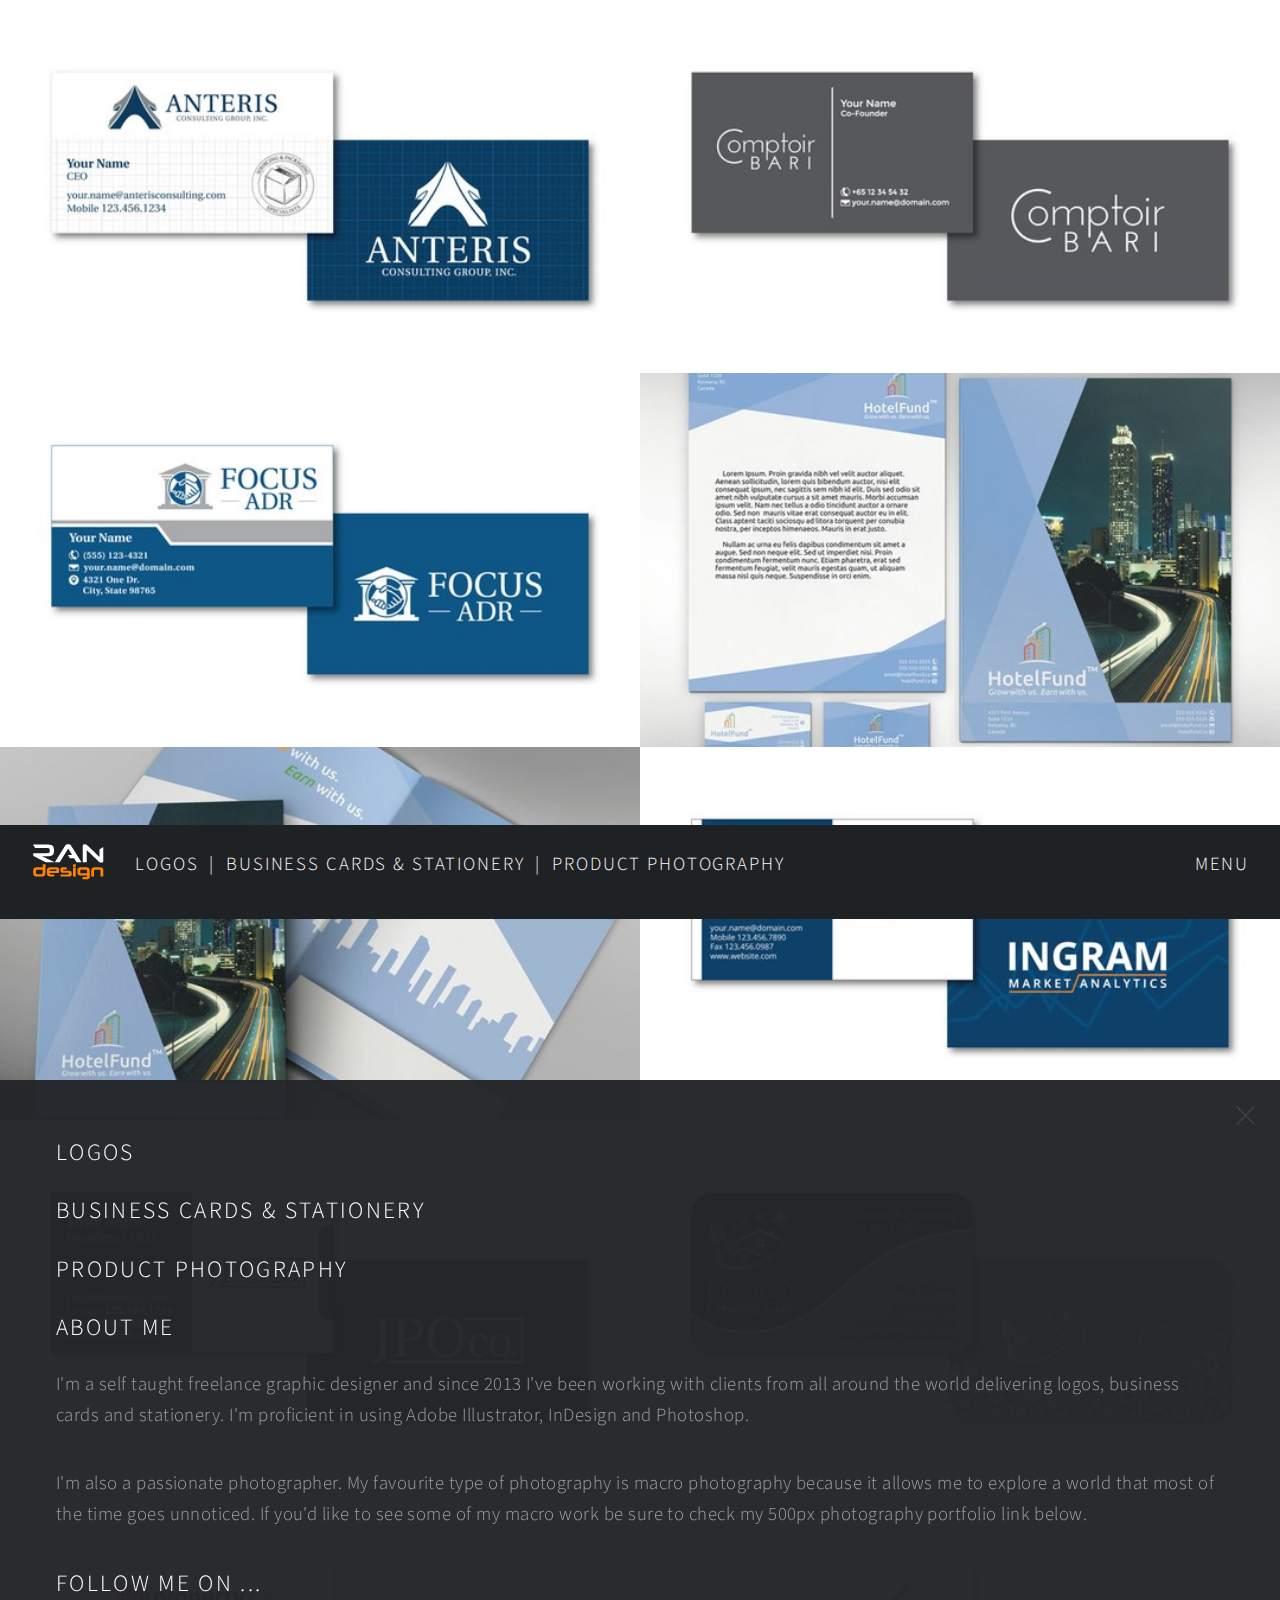
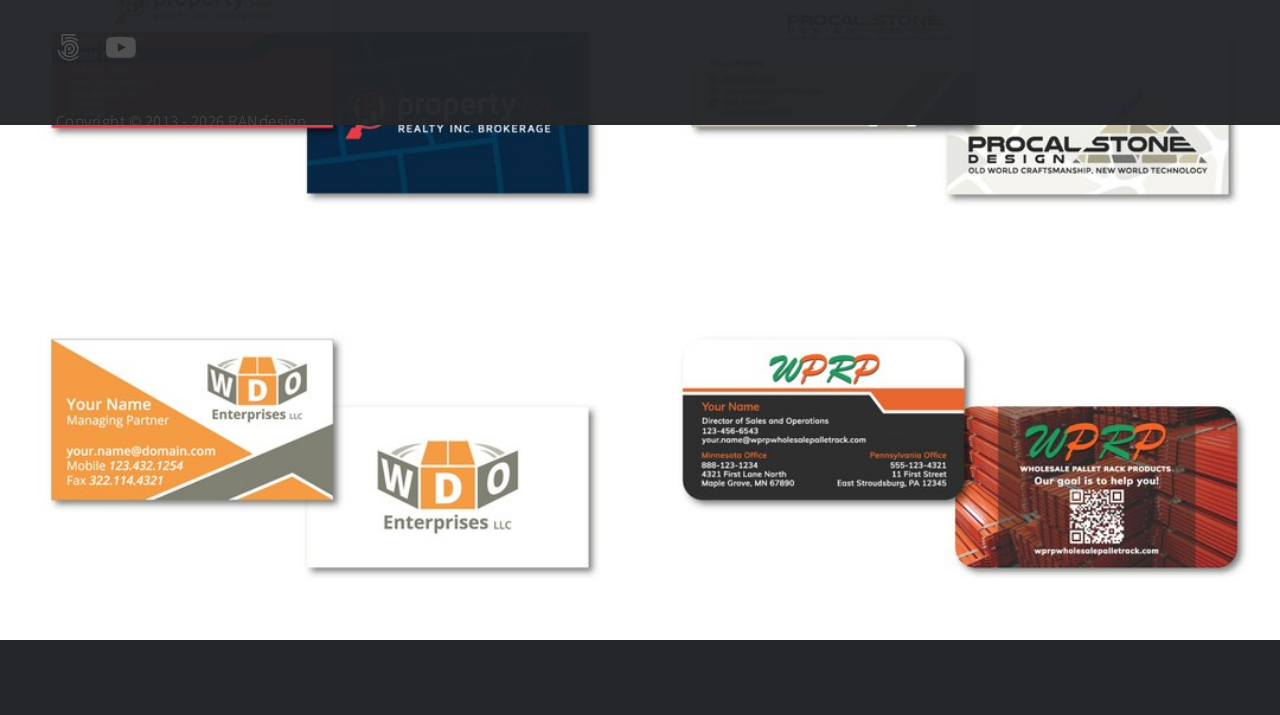
==== commit c5a4a934: "Add files via upload" ====
--- a/business_cards_stationery.html
+++ b/business_cards_stationery.html
@@ -22,12 +22,12 @@
 				<!-- Header -->
 					<header id="header">
 						<h1><img src="Logo.png" alt="" /></h1>
-						<!--<h1><strong>&ensp;P&thinsp;o&thinsp;r&thinsp;t&thinsp;f&thinsp;o&thinsp;l&thinsp;i&thinsp;o</strong></h1>-->
 						<h1><strong>&ensp;&ensp;<a href="index.html" target="_self">Logos</a>&ensp;|&ensp;<a href="business_cards_stationery.html" target="_self">Business Cards & Stationery</a>&ensp;|&ensp;<a href="product_photography.html" target="_self">Product Photography</a></strong></h1>
 						<!--<h1><a href="index.html"><strong>Multiverse</strong> by HTML5 UP</a></h1>-->
 						<nav>
 							<ul>
-								<li><a href="#footer" class="icon solid fa-info-circle">About</a></li>
+								<!--<li><a href="#footer" class="icon solid fa-info-circle">About</a></li>-->
+								<li><a href="#footer">Menu</a></li>
 							</ul>
 						</nav>
 					</header>
@@ -127,6 +127,9 @@
 					<div class="inner">
 						<div>
 							<section>
+								<h2><a href="index.html" target="_self">Logos</a></h2>
+								<h2><a href="business_cards_stationery.html" target="_self">Business Cards & Stationery</a></h2>
+								<h2><a href="product_photography.html" target="_self">Product Photography</a></h2>
 								<h2>About me</h2>
 								<p>I'm a self taught freelance graphic designer and since 2013 I've been working with clients from all around the world delivering logos, business cards and stationery. I'm proficient in using Adobe Illustrator, InDesign and Photoshop.</p>
 								<p>I'm also a passionate photographer. My favourite type of photography is macro photography because it allows me to explore a world that most of the time goes unnoticed. If you'd like to see some of my macro work be sure to check my 500px photography portfolio link below.</p>
